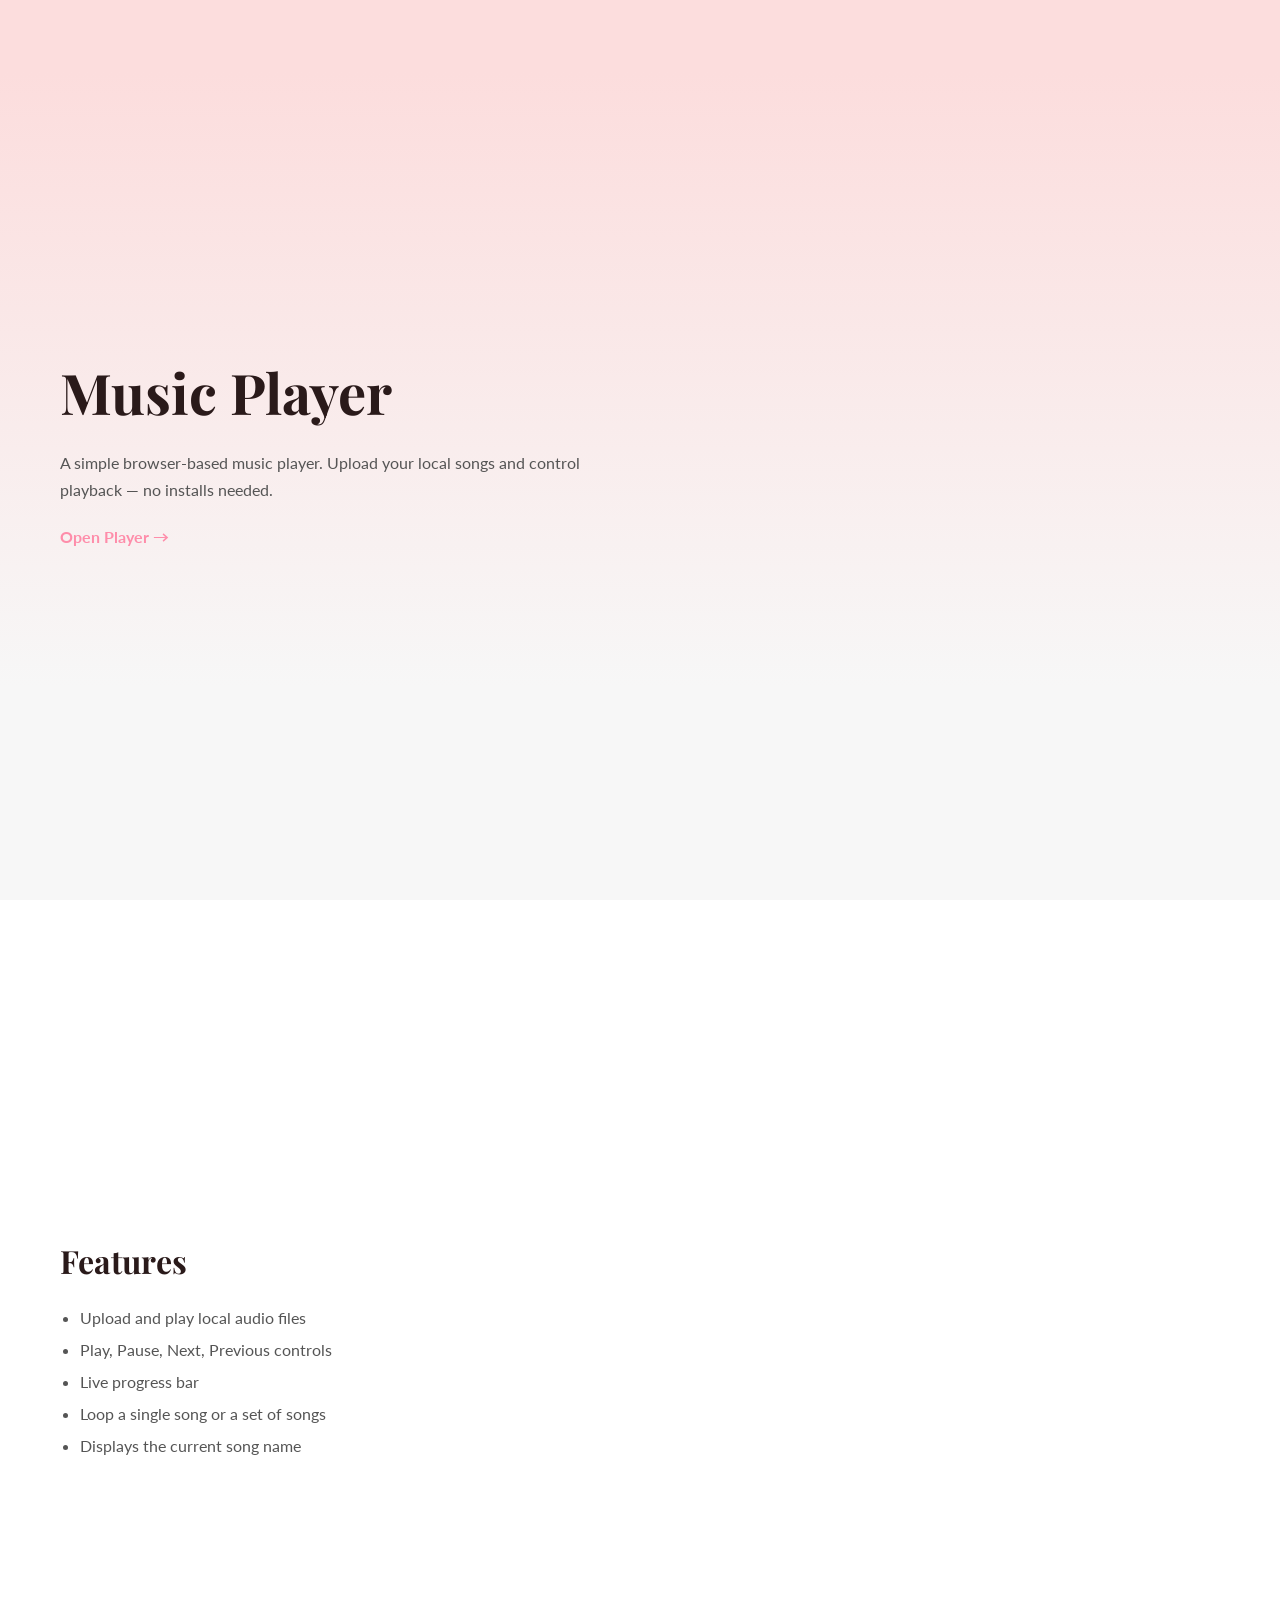
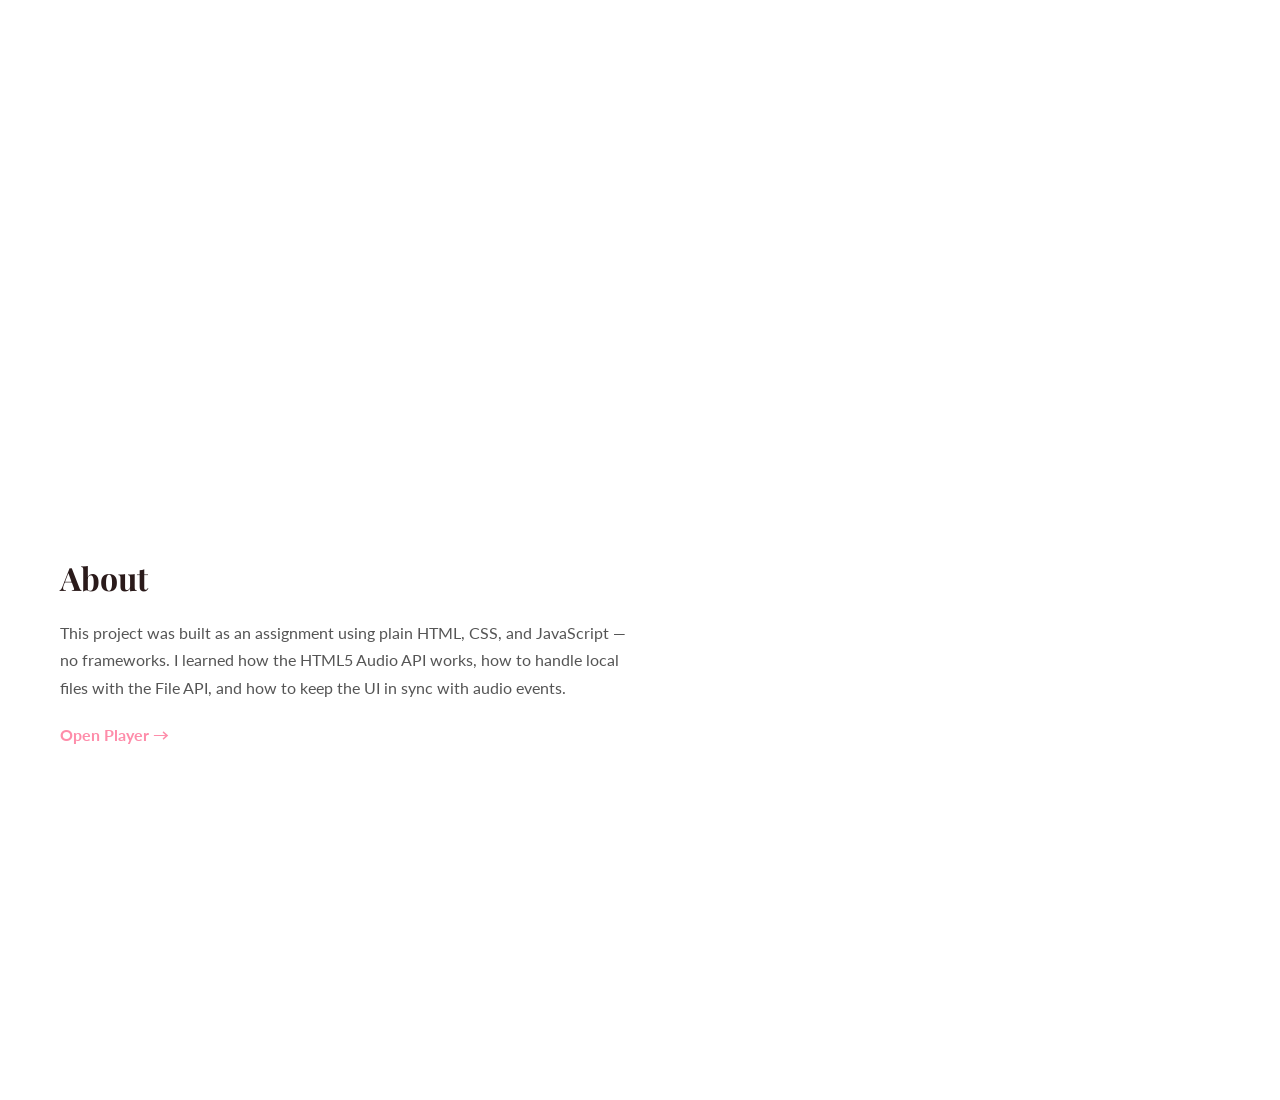
==== landing.html @ dabfe9c6 "feat: Created a simple landing page with parallax." ====
<!DOCTYPE html>
<html lang="en">
<head>
    <meta charset="UTF-8">
    <meta name="viewport" content="width=device-width, initial-scale=1.0">
    <title>Music Player</title>
    <link rel="stylesheet" href="landing.css">
</head>
<body>

    <section class="hero">
        <div class="content">
            <h1>Music Player</h1>
            <p>A simple browser-based music player. Upload your local songs and control playback — no installs needed.</p>
            <a href="index.html">Open Player →</a>
        </div>
    </section>

    <section class="features">
        <div class="content">
            <h2>Features</h2>
            <ul>
                <li>Upload and play local audio files</li>
                <li>Play, Pause, Next, Previous controls</li>
                <li>Live progress bar</li>
                <li>Loop a single song or a set of songs</li>
                <li>Displays the current song name</li>
            </ul>
        </div>
    </section>

    <section class="about">
        <div class="content">
            <h2>About</h2>
            <p>This project was built as an assignment using plain HTML, CSS, and JavaScript — no frameworks. I learned how the HTML5 Audio API works, how to handle local files with the File API, and how to keep the UI in sync with audio events.</p>
            <a href="index.html">Open Player →</a>
        </div>
    </section>

</body>
</html>
---- landing.css ----
@import url('https://fonts.googleapis.com/css2?family=Playfair+Display:wght@700&family=Lato:wght@300;400&display=swap');

* {
    box-sizing: border-box;
    margin: 0;
    padding: 0;
}

body {
    font-family: 'Lato', sans-serif;
    color: #333;
}

/* ── shared section styles ── */
section {
    width: 100%;
    min-height: 100vh;
    display: flex;
    align-items: center;
}

.content {
    padding: 80px 60px;
    max-width: 700px;
}

h1 {
    font-family: 'Playfair Display', serif;
    font-size: 3.5rem;
    margin-bottom: 20px;
    color: #2a1a1a;
}

h2 {
    font-family: 'Playfair Display', serif;
    font-size: 2rem;
    margin-bottom: 20px;
    color: #2a1a1a;
}

p {
    font-size: 1rem;
    line-height: 1.7;
    margin-bottom: 24px;
    color: #555;
}

a {
    color: #fe8daa;
    font-weight: 700;
    text-decoration: none;
}

a:hover {
    text-decoration: underline;
}

ul {
    list-style: disc;
    padding-left: 20px;
    color: #555;
    line-height: 2;
}

/* ── parallax sections ── */
.hero {
    background-image: linear-gradient(0deg, rgb(247,247,247) 23.8%, rgb(252, 221, 221) 92%);
    background-attachment: fixed;
    background-size: cover;
}

.features {
    background-image: linear-gradient(160deg, #fff0f0, #fff);
    background-attachment: fixed;
    background-size: cover;
}

.about {
    background-image: linear-gradient(0deg, rgb(252, 221, 221) 0%, rgb(247,247,247) 80%);
    background-attachment: fixed;
    background-size: cover;
}
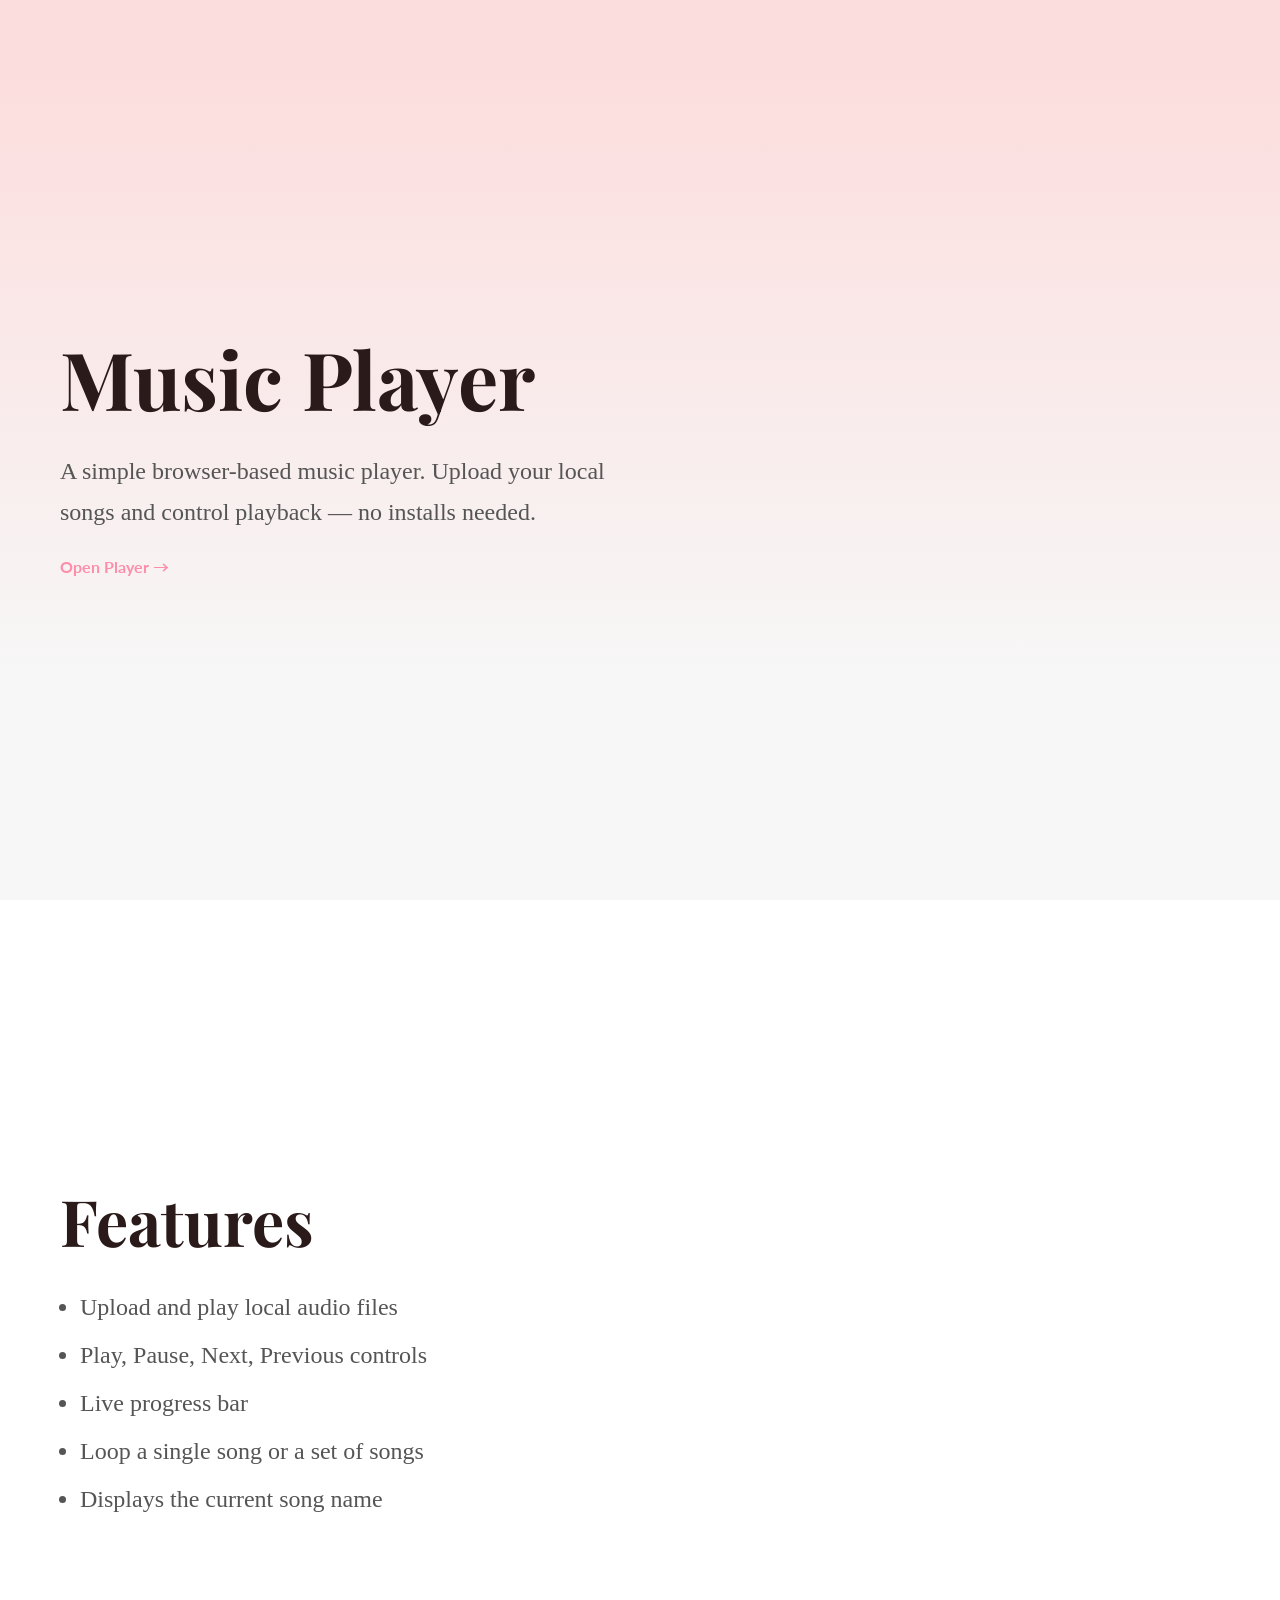
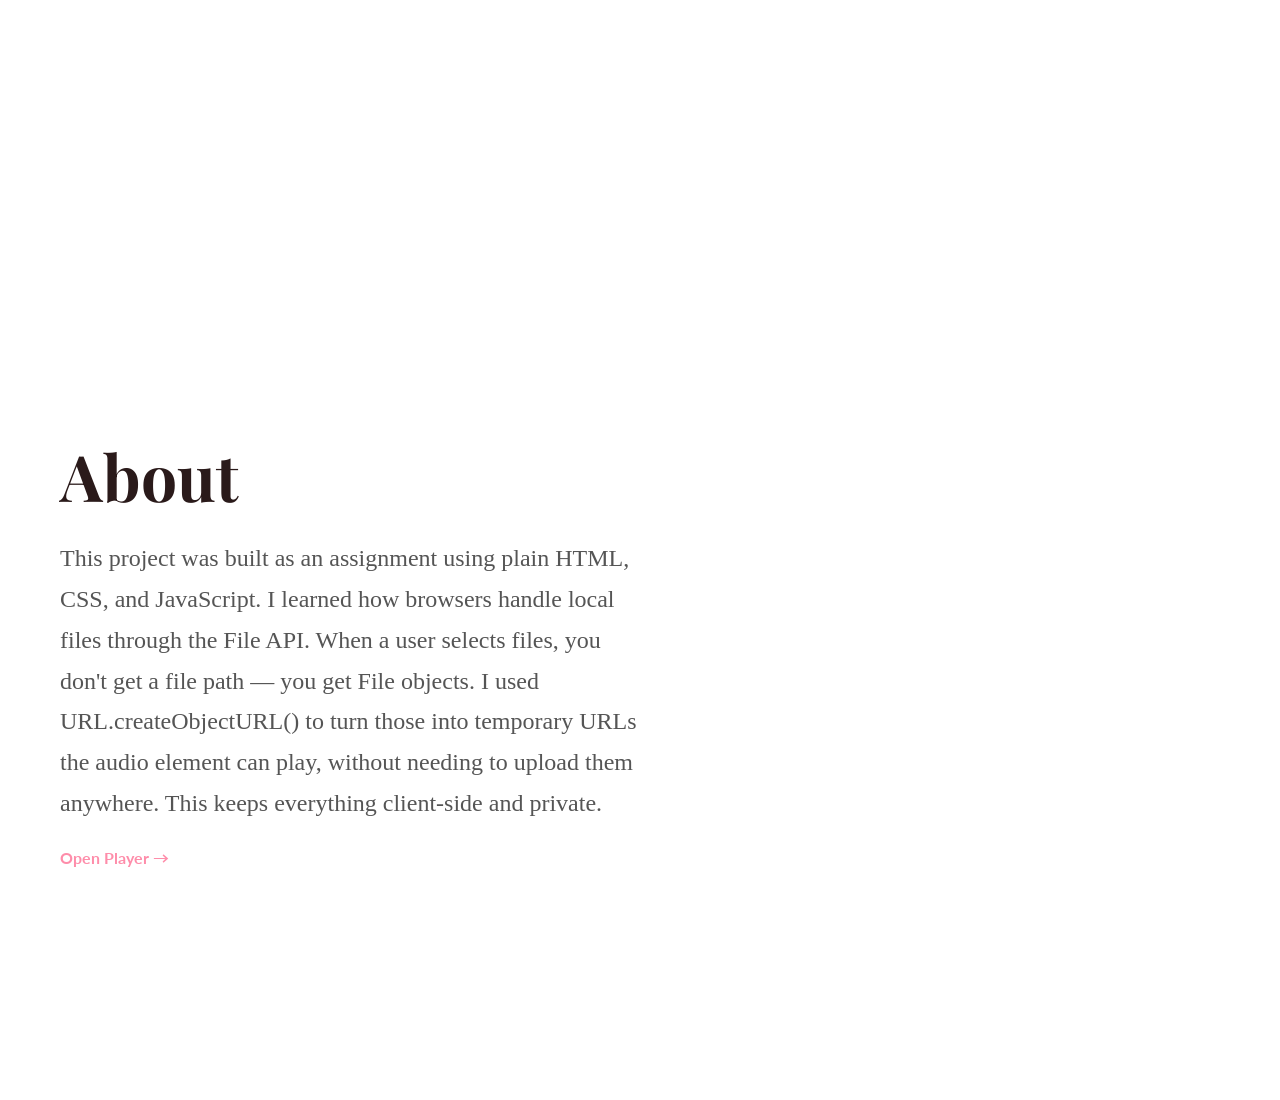
==== commit cc7b0528: "feat: modified the css and the landing page content" ====
--- a/landing.html
+++ b/landing.html
@@ -32,7 +32,12 @@
     <section class="about">
         <div class="content">
             <h2>About</h2>
-            <p>This project was built as an assignment using plain HTML, CSS, and JavaScript — no frameworks. I learned how the HTML5 Audio API works, how to handle local files with the File API, and how to keep the UI in sync with audio events.</p>
+            <p>This project was built as an assignment using plain HTML, CSS, and JavaScript.
+                I learned how browsers handle local files through the File API.
+                When a user selects files, you don't get a file path — you get File objects. 
+                I used URL.createObjectURL() to turn those into temporary URLs the audio element can play, 
+                without needing to upload them anywhere. This keeps everything client-side and private.
+            </p>
             <a href="index.html">Open Player →</a>
         </div>
     </section>
--- a/landing.css
+++ b/landing.css
@@ -11,7 +11,6 @@
     color: #333;
 }
 
-/* ── shared section styles ── */
 section {
     width: 100%;
     min-height: 100vh;
@@ -26,20 +25,21 @@
 
 h1 {
     font-family: 'Playfair Display', serif;
-    font-size: 3.5rem;
+    font-size: 5rem;
     margin-bottom: 20px;
     color: #2a1a1a;
 }
 
 h2 {
     font-family: 'Playfair Display', serif;
-    font-size: 2rem;
+    font-size: 4rem;
     margin-bottom: 20px;
     color: #2a1a1a;
 }
 
 p {
-    font-size: 1rem;
+    font-family: 'Roboto', serif;
+    font-size: 1.5rem;
     line-height: 1.7;
     margin-bottom: 24px;
     color: #555;
@@ -56,13 +56,14 @@
 }
 
 ul {
+    font-family: 'Roboto', serif;
+    font-size: 1.5rem;
     list-style: disc;
     padding-left: 20px;
     color: #555;
     line-height: 2;
 }
 
-/* ── parallax sections ── */
 .hero {
     background-image: linear-gradient(0deg, rgb(247,247,247) 23.8%, rgb(252, 221, 221) 92%);
     background-attachment: fixed;
